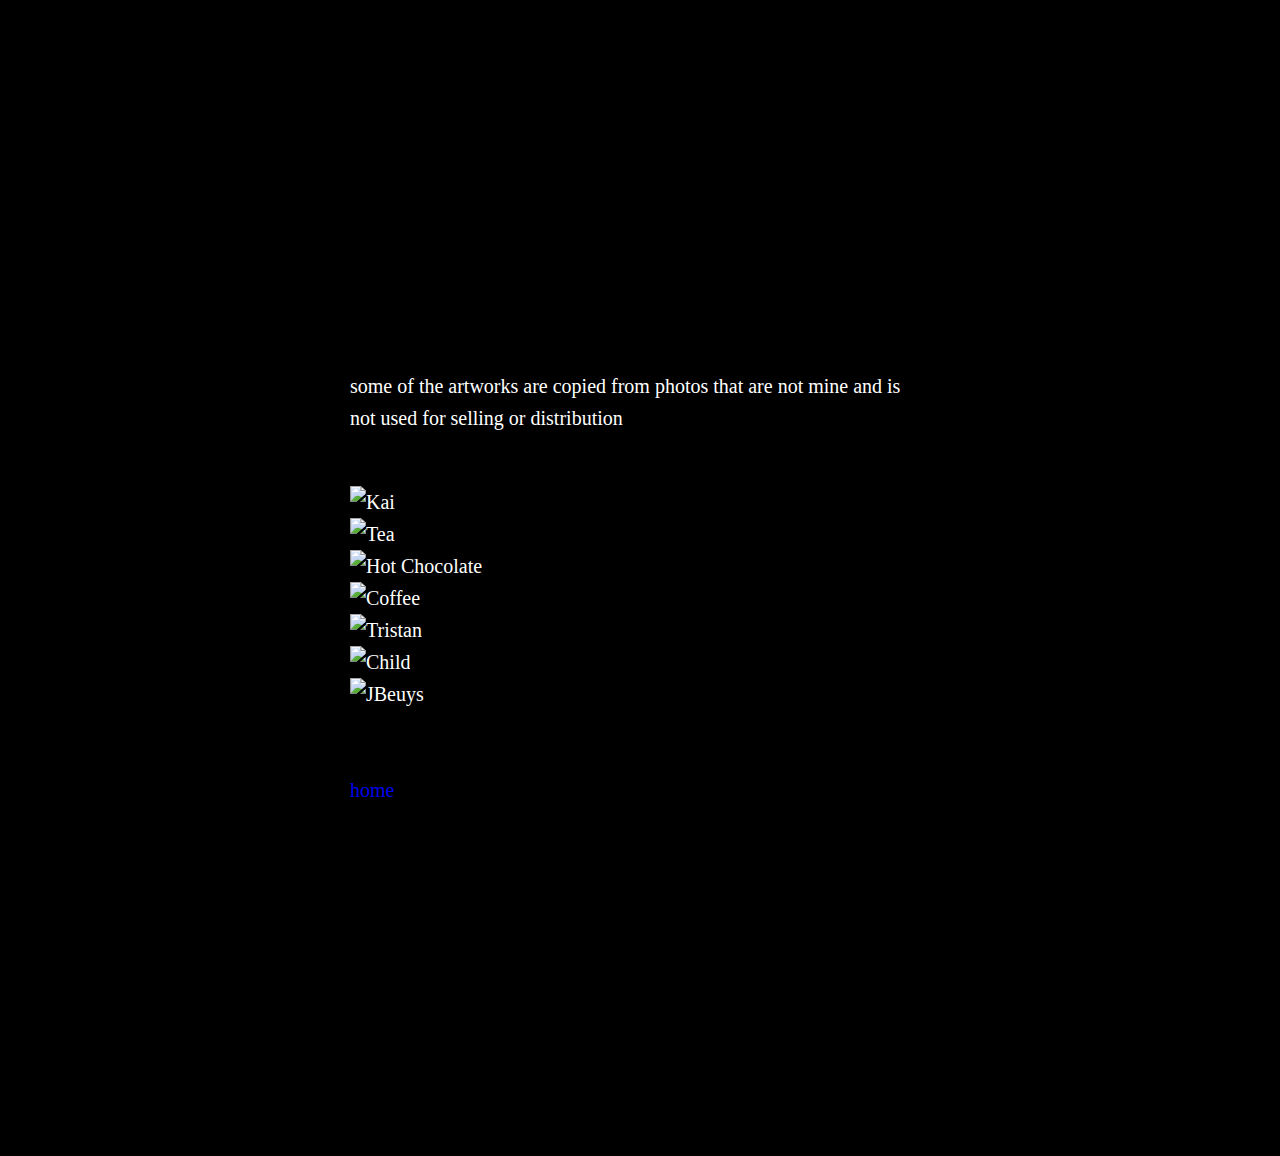
==== art.html @ 1fa14e76 "Add files via upload" ====
<!DOCTYPE html>
<head>

	<title>art</title>
	<link href="style.css" rel="stylesheet">
</head>

<body>

<style>
}

/* unvisited link */
a:link {
  color: white;
}

/* visited link */
a:visited {
  color: white;
}

</style>

<article>

<p>some of the artworks are copied from photos that are not mine and is not used for selling or distribution</p>
<br>
<img src="kai.jpg" alt="Kai" width=600 height:1000/><br>

<img src="tea.jpg" alt="Tea" width=600 height:1000/><br>

<img src="hotchoco.jpg" alt="Hot Chocolate" width=600 height:1000/><br>

<img src="coffee.jpg" alt="Coffee" width=600 height:1000/><br>

<img src="tristan.jpg" alt="Tristan" width=600 height:1000/><br>

<img src="child.jpg" alt="Child" width=600 height:1000/><br>

<img src="josephbeuys.jpg" alt="JBeuys" width=600 height:1000/>

<br>
<br>
<br>
<a href="index.html" style="text-decoration:none">home</a>

</article>
</body>
---- style.css ----
/* More Somewhere Than Here */

body {
  margin: 0;
  padding: 10px;
  font-family: pompiere;
  font-size: 20px;
  color: white;
  background-color: black;
  background-image: url("https://media.giphy.com/media/ukqrCYJwevIPYae3Xa/giphy.gif")
  no-repeat: top;
}

}
h1, h2 {
  font-family: pompiere, sans-serif;
  font-size: 30px;
  color: white;
  background-color: black;
  margin: 0;
  padding: 0;
}

article {
    padding: 340px;
    border: 1px transparent;
    line-height: 1.6;
    margin-left: auto;
    margin-right: auto;
    max-width: 70em;
}

hr { 
    border-width: 2px;
}

ul {
  list-style-type: none;
  margin: 100px;
  padding: 0;
  overflow: hidden;
  background-color: transparent;
  text-align: center;
}

li {
  display: inline;
}

li a {
  display: transparent;
  color: white;
  padding: 14px 14px;
  text-decoration: none;
}

li a:hover {
  background-color: black;
}
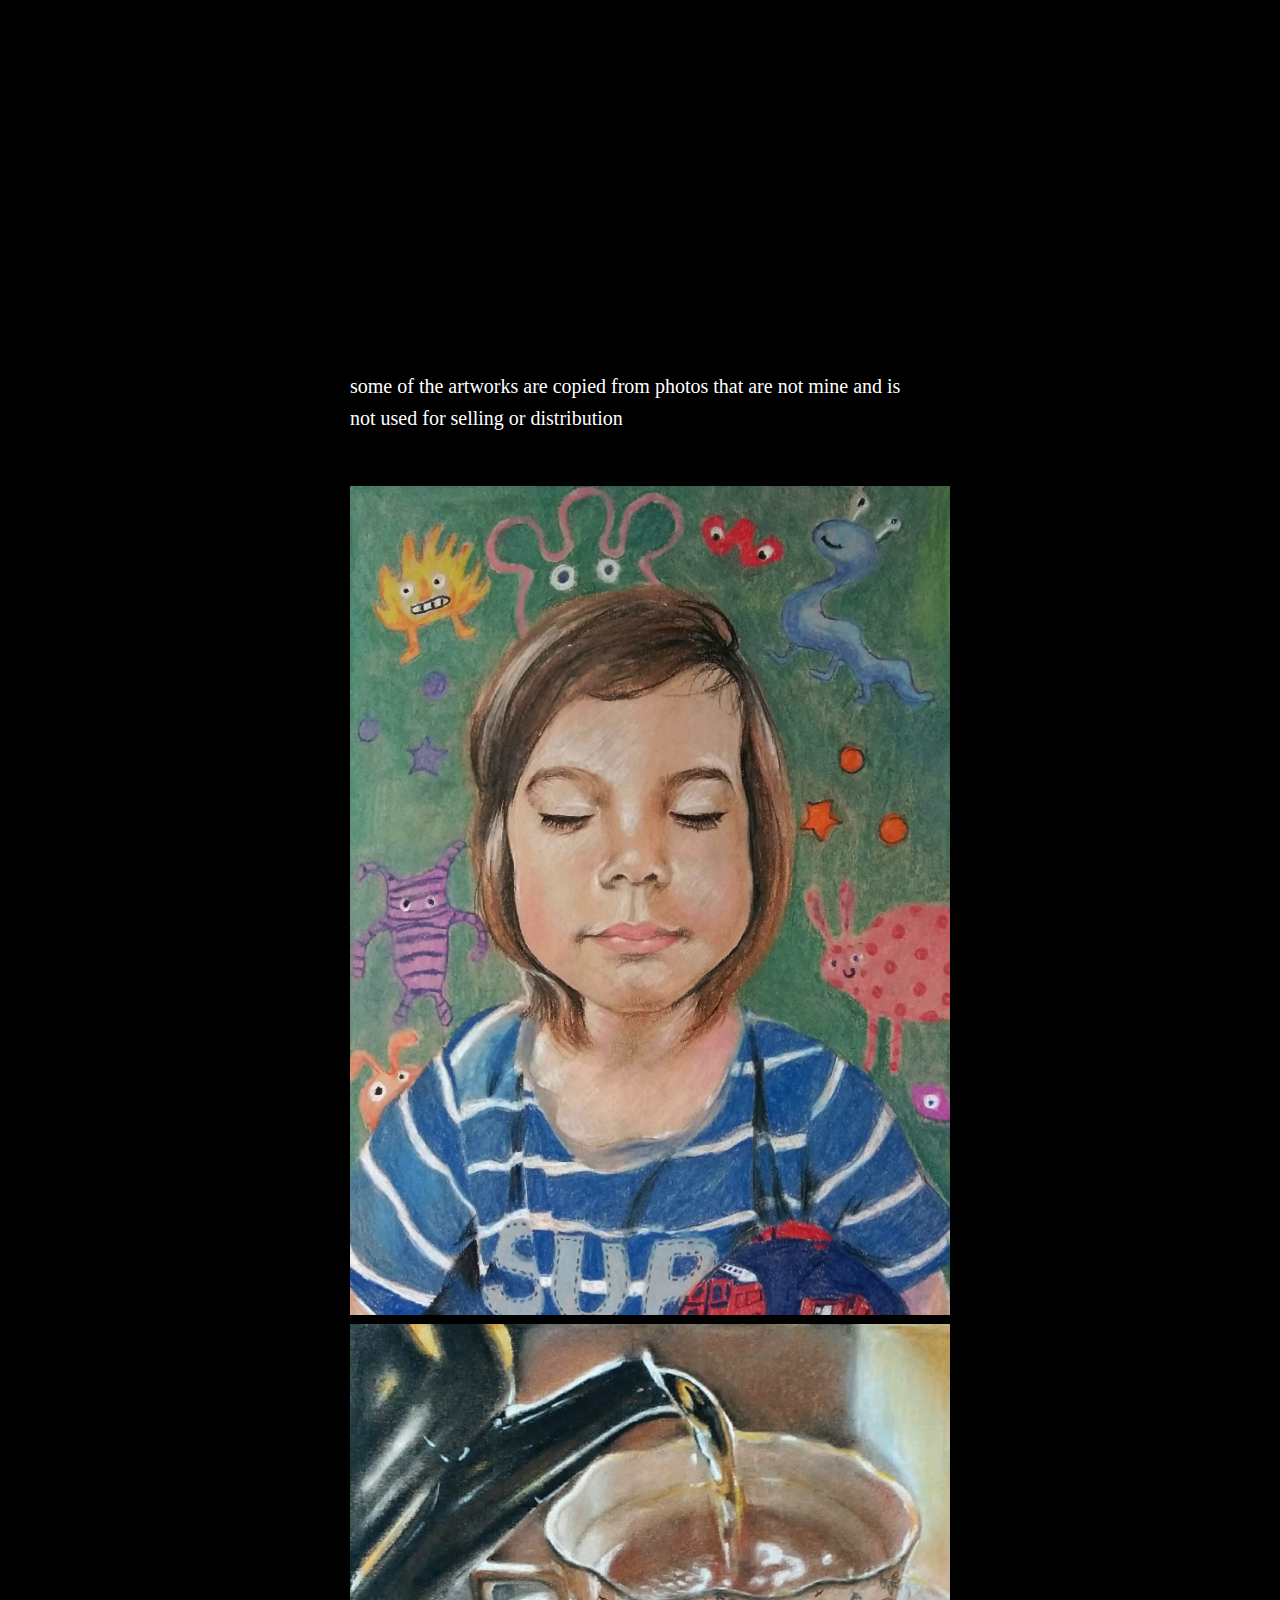
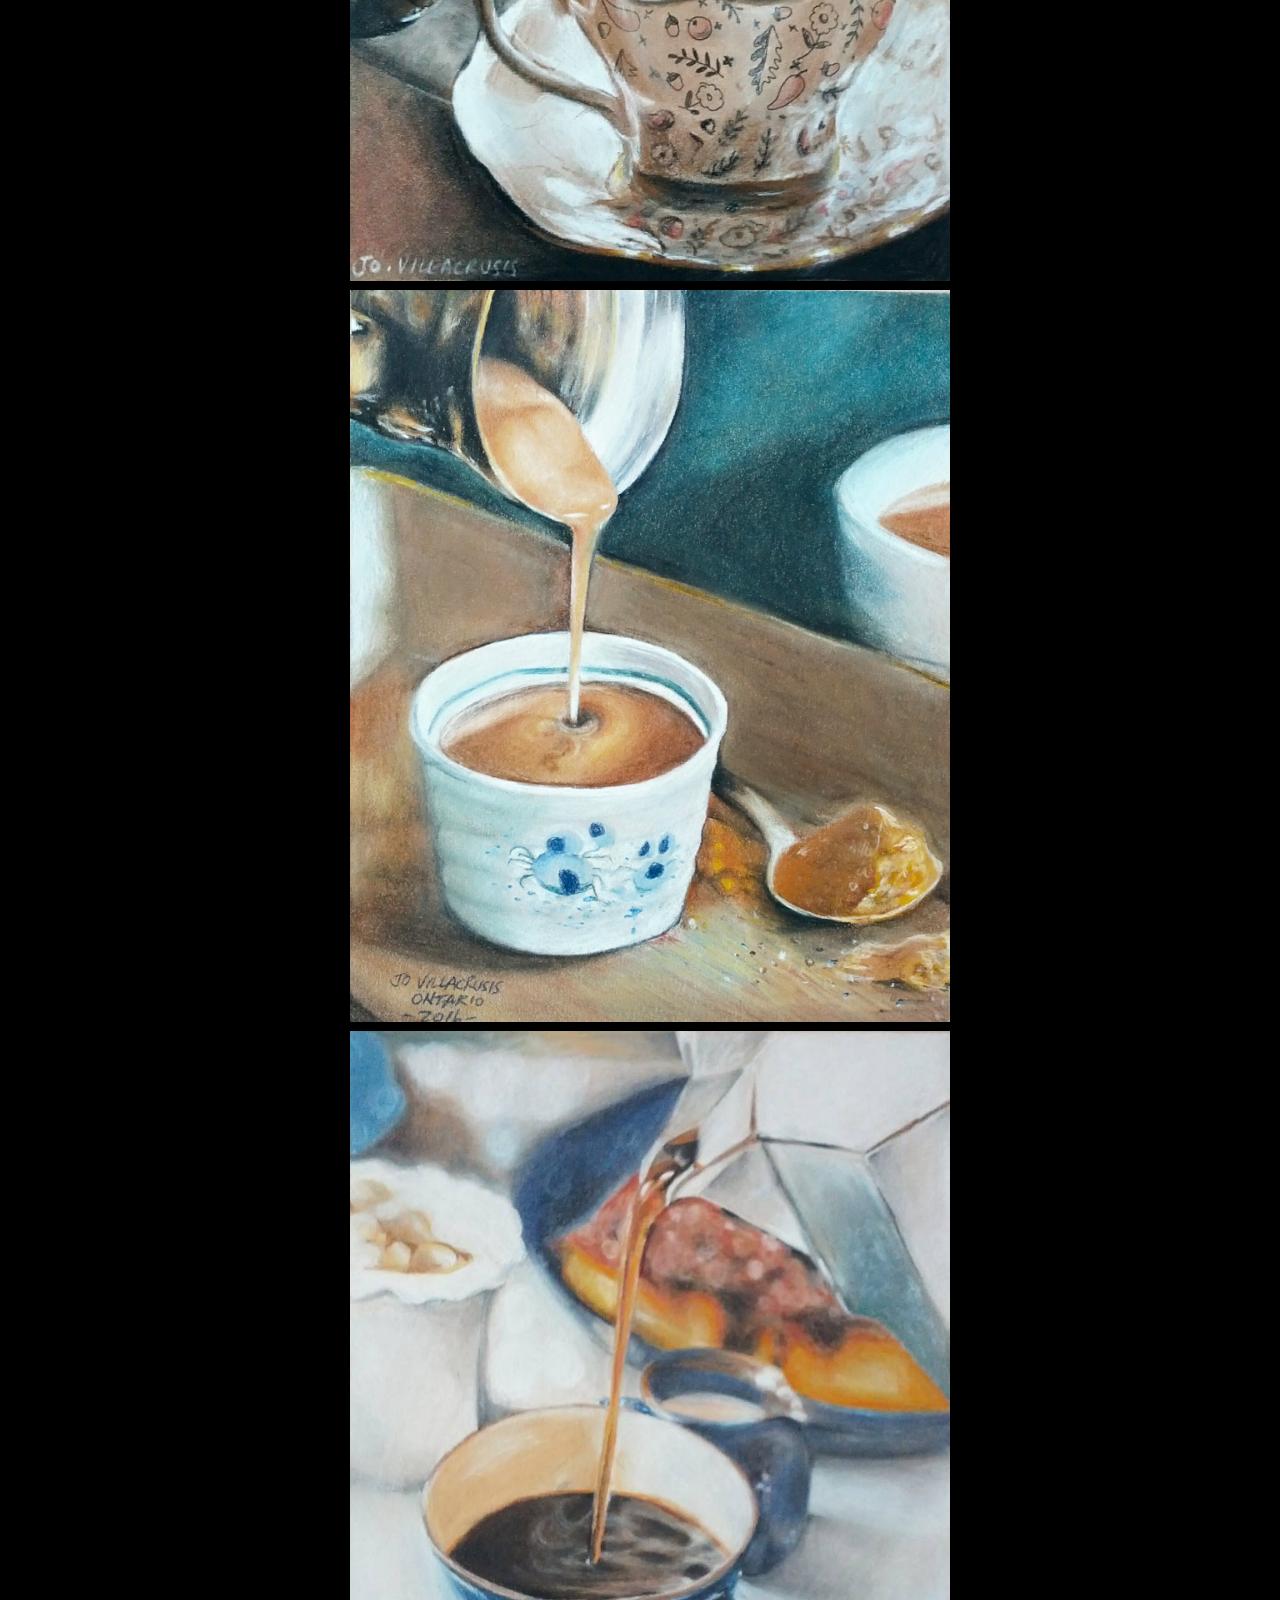
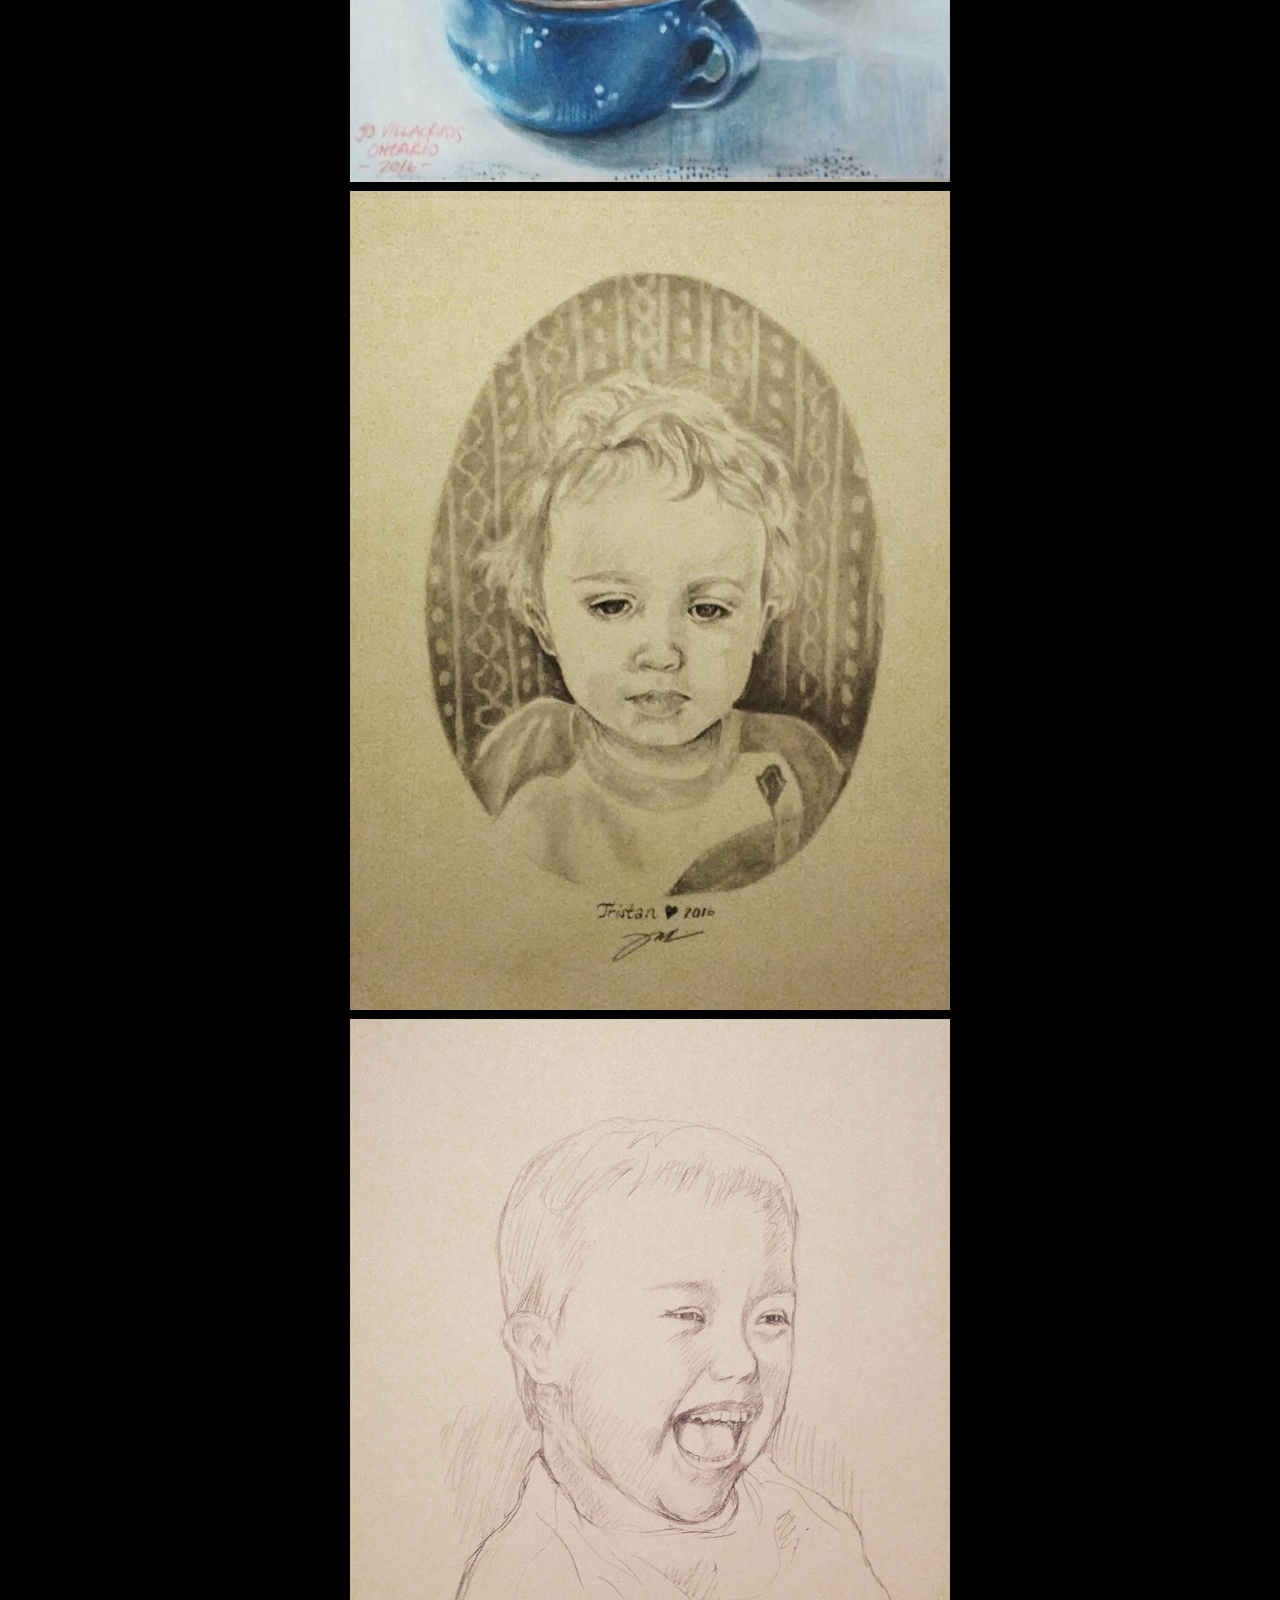
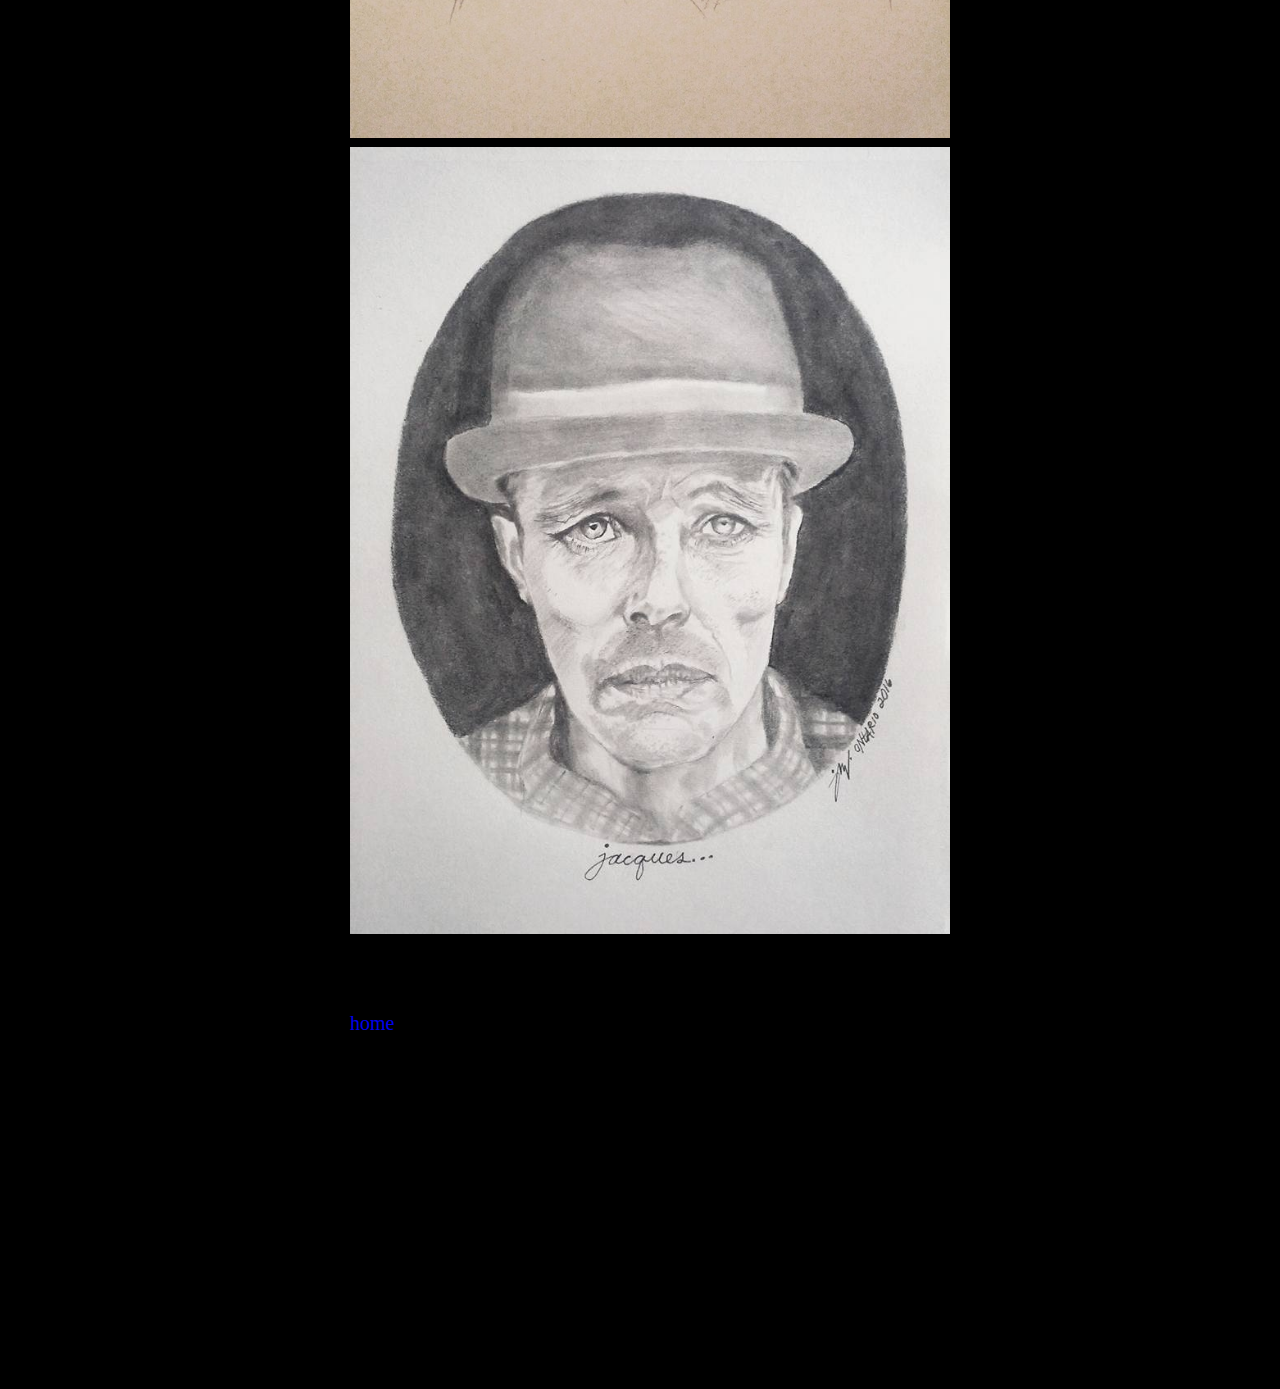
==== commit 178a0a82: "Fix image links" ====
--- a/art.html
+++ b/art.html
@@ -26,19 +26,19 @@
 
 <p>some of the artworks are copied from photos that are not mine and is not used for selling or distribution</p>
 <br>
-<img src="kai.jpg" alt="Kai" width=600 height:1000/><br>
+<img src="images/kai.jpg" alt="Kai" width=600 height:1000/><br>
 
-<img src="tea.jpg" alt="Tea" width=600 height:1000/><br>
+<img src="images/tea.jpg" alt="Tea" width=600 height:1000/><br>
 
-<img src="hotchoco.jpg" alt="Hot Chocolate" width=600 height:1000/><br>
+<img src="images/hotchoco.jpg" alt="Hot Chocolate" width=600 height:1000/><br>
 
-<img src="coffee.jpg" alt="Coffee" width=600 height:1000/><br>
+<img src="images/coffee.jpg" alt="Coffee" width=600 height:1000/><br>
 
-<img src="tristan.jpg" alt="Tristan" width=600 height:1000/><br>
+<img src="images/tristan.jpg" alt="Tristan" width=600 height:1000/><br>
 
-<img src="child.jpg" alt="Child" width=600 height:1000/><br>
+<img src="images/child.jpg" alt="Child" width=600 height:1000/><br>
 
-<img src="josephbeuys.jpg" alt="JBeuys" width=600 height:1000/>
+<img src="images/josephbeuys.jpg" alt="JBeuys" width=600 height:1000/>
 
 <br>
 <br>
--- a/style.css
+++ b/style.css
@@ -7,13 +7,14 @@
   font-size: 20px;
   color: white;
   background-color: black;
-  background-image: url("https://media.giphy.com/media/ukqrCYJwevIPYae3Xa/giphy.gif")
-  no-repeat: top;
+  background-image: url("https://media.giphy.com/media/ukqrCYJwevIPYae3Xa/giphy.gif");
+  background-repeat: no-repeat;
+  background-position: top;
 }
 
 }
 h1, h2 {
-  font-family: pompiere, sans-serif;
+  font-family: 'pompiere', sans-serif;
   font-size: 30px;
   color: white;
   background-color: black;
@@ -27,7 +28,7 @@
     line-height: 1.6;
     margin-left: auto;
     margin-right: auto;
-    max-width: 70em;
+    max-width: 70em
 }
 
 hr { 
